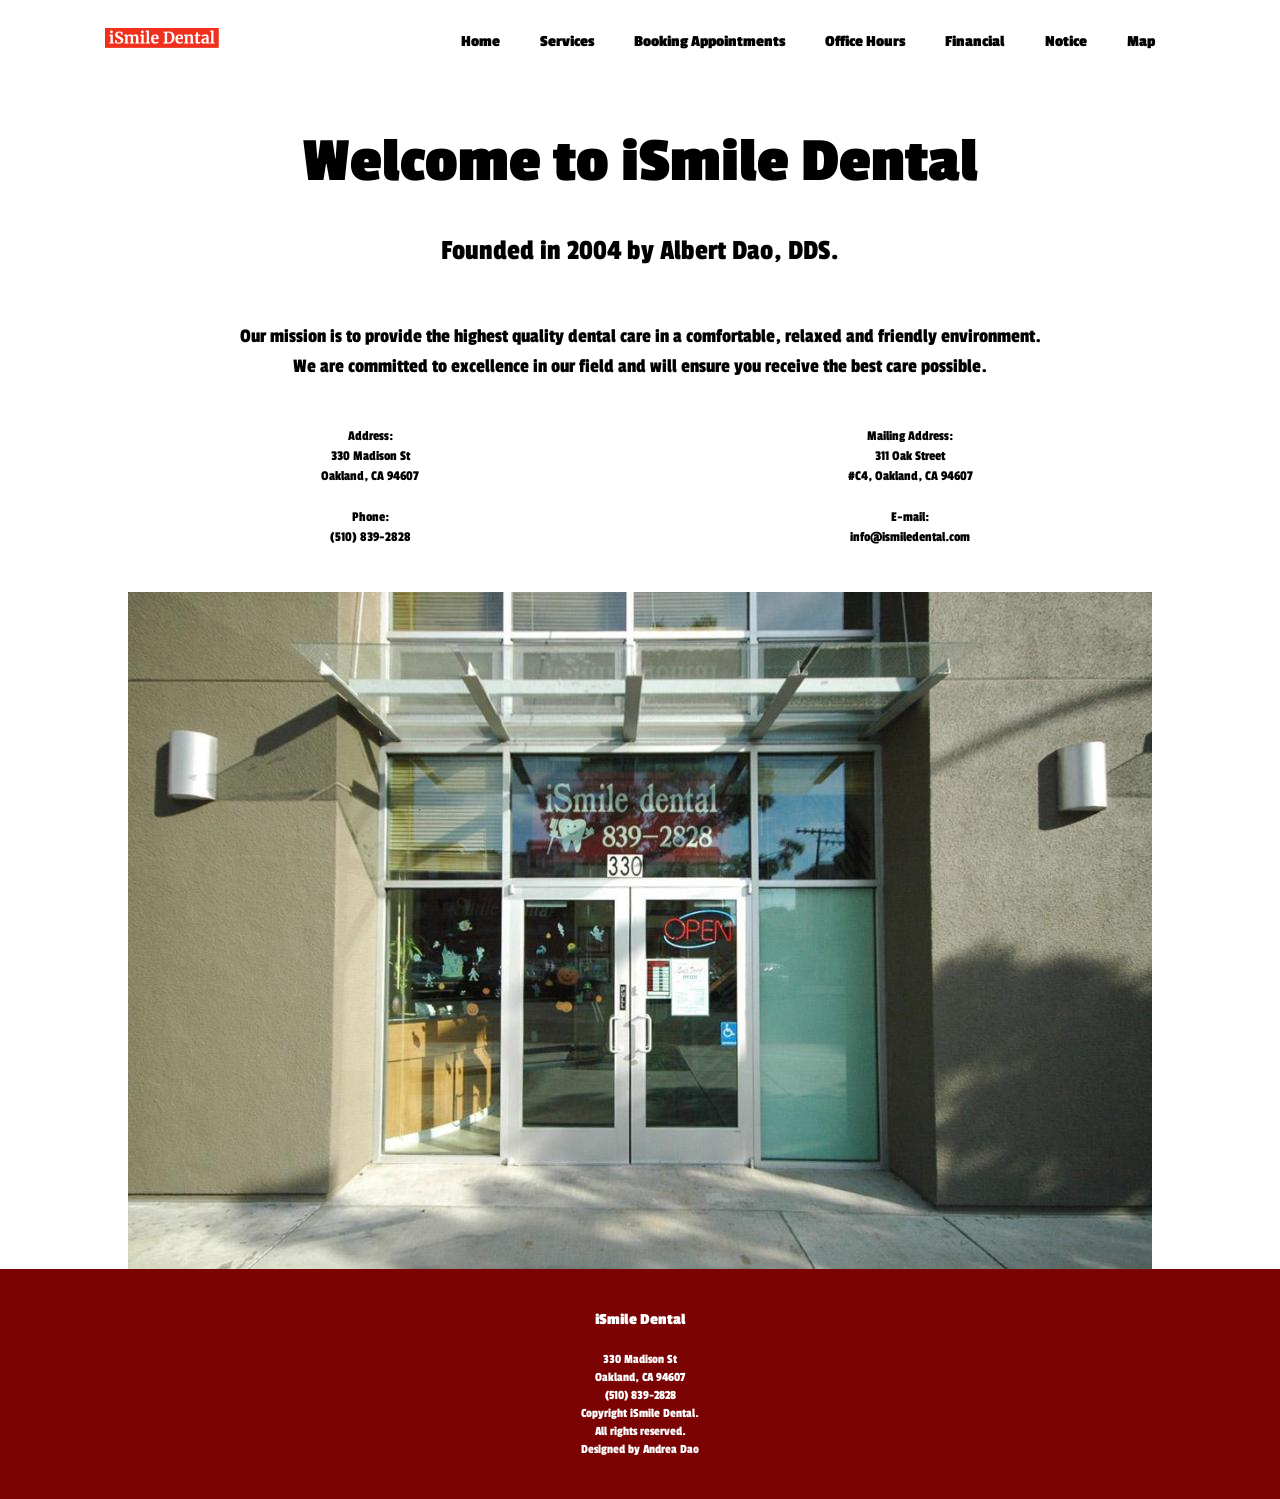
==== index.html @ cfddcb6b "relaunch" ====
<!DOCTYPE html>
<html lang="en">
<head>
    <meta charset="UTF-8">
    <meta name="viewport" content="width=device-width, initial-scale=1.0">
    <title>iSmile Dental</title>
    <link rel="preconnect" href="https://fonts.googleapis.com">
    <link rel="preconnect" href="https://fonts.gstatic.com" crossorigin>
    <link href="https://fonts.googleapis.com/css2?family=Passion+One:wght@400;700;900&display=swap" rel="stylesheet">
    <link rel="stylesheet" href="css/style.css">
    <link rel="shortcut icon" href = "images/tooth.jpg" type = "image/x-icon">
</head>
<body>
    <nav class="navbar">
        <div class="container">
            <div class="logo">
                <a href="index.html">
                    <img src="images/newlogo.png" alt="logo">
                </a>
            </div>
            <div class="main-menu">
                <ul>
                    <li><a href="index.html">Home</a></li>
                    <li><a href="services.html">Services</a></li>
                    <li><a href="booking.html">Booking Appointments</a></li>
                    <li><a href="hours.html">Office Hours</a></li>
                    <li><a href="financial.html">Financial</a></li>
                    <li><a href="notice.html">Notice</a></li>
                    <li><a href="map.html">Map</a></li>
                </ul>
            </div>
            <!-- Hamburger Button-->
            <button class="hamburger-button">
                <div class="hamburger-line"></div>
                <div class="hamburger-line"></div>
                <div class="hamburger-line"></div>
            </button>
            <div class="mobile-menu">
                <ul>
                    <li><a href="index.html">Home</a></li>
                    <li><a href="services.html">Services</a></li>
                    <li><a href="booking.html">Booking <br>Appointments</a></li>
                    <li><a href="hours.html">Office Hours</a></li>
                    <li><a href="financial.html">Financial</a></li>
                    <li><a href="notice.html">Notice</a></li>
                    <li><a href="map.html">Map</a></li>
                </ul>
            </div>
        </div>
    </nav>

<!-- Home -->
<section class="home">
    <div class="container">
        <div class="home-content">
            <h1 class = "home-heading text-xxl" align="center">
                Welcome to iSmile Dental
            </h1>
            <p class="text-lg" align="center">Founded in 2004 by Albert Dao, DDS.</p>
            <p class="home-text" align="center"><br>Our mission is to provide the highest quality 
                dental care in a comfortable, relaxed and friendly environment. <br>We are committed 
                to excellence in our field and will ensure you receive the best care possible.</p>
            <!--<p class="text-sm" align="center"> <br>Address: 330 Madison St, Oakland, CA 94607 <br> 
                Mailing Address: 311 Oak Street, #C4, Oakland, CA 94607<br> Phone: (510) 839-2828 
                <br> E-mail: info@ismiledental.com</p> -->
            <div class = "gridattempt">
                <div class = "testcard text-sm">
                    <p align="center"> Address: <br>330 Madison St <br> Oakland, CA 94607 <br><br> Phone: <br>(510) 839-2828</p>
                </div>
                <div class = "testcard text-sm">
                    <p align="center"> Mailing Address: <br>311 Oak Street <br> #C4, Oakland, CA 94607 <br><br>E-mail: <br>info@ismiledental.com</p>
                </div>
            </div>
   
            <!-- <p class = "home-blocks"> Address: <br>330 Madison St<br>Oakland, CA 94607</p>
            <p class = "home-blocks"> Phone: <br>(510) 839-2828</p>
            <p class = "home-blocks"> Mailing Address: <br> 311 Oak Street, #C4<br> Oakland, CA 94607</p>
            <p class = "home-blocks"> E-mail: <br>info@ismiledental.com</p> -->
            <p align ="center"><img src = "images/front.jpg" alt = "iSmile Dental" class = "home-image" align = "center"></p>
        </div>
    </div>
</section>

<!-- Footer -->
<footer class ="footer" color = var(--primary-color)>
    <div class="mycontainer">
        <h5 class = "foot-size"> iSmile Dental </h5>
            <p class = "foot-size-body"> 330 Madison St<br>Oakland, CA 94607 <br> (510) 839-2828 <br> Copyright iSmile Dental. <br> All rights reserved. <br> Designed by Andrea Dao
            </p>
    </div>
</footer>
    <!-- <script src = js/main.js></script> -->
    <script src="js/main.js"></script>
</body>
</html>
---- css/style.css ----
* {
    box-sizing: border-box;
    margin: 0;
    padding: 0;
}

:root {
    --primary-color: #ff0000;
    --dark-red: #7b0303;
}

body {
    font-family: 'Passion One', static;
    font-size: 20px;
    line-height: 1.5;
    background: #fff;
}

a {
    text-decoration: none;
    color: #000;
}

ul {
    list-style: none;
}

ol {
    padding-left: 0px;
}

img {
    max-width: 100%;
}

/* Navbar */
.navbar {
    background: #fff;
    padding: 20px;
    font-size: 16px;
}

.navbar .container {
    display: flex;
    justify-content: space-between;
    align-items: center;
}

.navbar .main-menu ul {
    display: flex;
}

.navbar ul li a {
    padding: 10px 20px;
    display: block;
    font-weight: 600;
    transition: 0.5s;
}

.navbar ul li a:hover {
    color: var(--primary-color);
}

/* Flex */

.flex-parent {
    max-width: 1100px;
    width:100%;
    display: flex;
}

.flex-child-element {
    width:100%;
    flex: 1;
    padding: 10px;
    margin: 30px;
}

.flex-child-element:first-child {
    margin-left: 20px;
}

/* Home */

.home {
    margin-bottom: 0px;
}

.home .home-content {
    width: 100%;
}

.home .home-text {
    margin-bottom: 20px;
}

.home .home-blocks {
    margin-bottom: 20px;
    display: table-cell;
    padding: 30px
}

.home .home-image {
    margin-top: 20px;
}

/* Services */

.services {
    margin-bottom: 0px;
    background-color: var(--dark-red);
    color: #fff;
}

.services-grid {
    display: grid;
    grid-template-columns: 1fr 1fr;
    gap: 30px;
}

.services .services-heading {
    width: 100%;
    font-size: 200%;
}

.services .services-text {
    margin-bottom: 20px;
}
.services .services-image {
    margin-top: 20px;
    margin-bottom: 20px;
}

.services .services-content {
    width: 100%;
}

/* Booking Appointments */

.ba {
    margin-bottom: 0px;
    background-color: var(--dark-red);
    color: #fff;
}

.ba .ba-heading {
    width: 100%;
    font-size: 200%;
    padding: 30px;
}

.ba .ba-text {
    margin-bottom: 20px;
}
.ba .ba-image {
    padding-top: 20px;
    margin-top: 20px;
    margin-bottom: 20px;
}

.ba .ba-container {
    display: flex;
    justify-content: center;
}

/* Office Hours */

.oh {
    margin-bottom: 0px;
    background-color: #fff;
    color: #000;
}

.oh .oh-heading {
    width: 100%;
    font-size: 200%;
    padding: 30px;
    text-align: center;
}

.oh .oh-text {
    margin-bottom: 20px;
    text-align: center;
}
.oh .oh-image {
    padding-top: 20px;
    margin-top: 20px;
    margin-bottom: 20px;
}

.oh .oh-container {
    display: flex;
    justify-content: center;
}

/* Financial */

.fin {
    margin-bottom: 0px;
    background-color: #fff;
    color: #000;
}

.fin .big-heading {
    width: 100%;
    font-size: 500%;
    padding: 30px;
    text-align: center;
}

.fin .fin-heading {
    width: 100%;
    font-size: 200%;
    padding: 30px;
    text-align: center;
}

.fin .fin-text {
    margin-bottom: 20px;
    font-size:150%;
    text-align: center;
}
.fin .fin-image {
    padding-top: 20px;
    margin-top: 20px;
    margin-bottom: 20px;
}

.fin .fin-container {
    display: flex;
    justify-content: center;
}

/* Notice */

.noti {
    margin-bottom: 00px;
    background-color: #fff;
    color: #000;
}

.noti .noti-big-heading {
    width: 100%;
    font-size: 500%;
    padding: 30px;
    text-align: center;
}

.noti .noti-heading {
    width: 100%;
    font-size: 200%;
    padding-top: 20px;
    text-align: center;
    padding-bottom:0px;
}

.noti .noti-text {
    margin-bottom: 20px;
    font-size:150%;
    text-align: center;
}
.noti .noti-image {
    padding-top: 20px;
    margin-top: 20px;
    margin-bottom: 20px;
    width:50%;
    height:50%;
    display:block;
    margin-left:auto;
    margin-right:auto;
}

.noti .noti-container {
    display: flex;
    justify-content: center;
}

/* Map */

.themap {
    margin-bottom: 00px;
    background-color: #fff;
    color: #000;
}

.themap .themap-heading {
    width: 100%;
    font-size: 200%;
    padding-top: 30px;
    text-align: center;
}

.themap .themap-text {
    margin-bottom: 20px;
    font-size:150%;
    text-align: center;
}

.themap .themap-container {
    display: flex;
    justify-content: center;
}

.addspace {
    margin-top: 50px;
}

/* Utility Classes */
.container {
    max-width: 1100px;
    margin: 0 auto;
    padding: 0 15px;
}

.container-sm {
    max-width: 900px;
    margin: 0 auto;
    padding: 0 15px;
}


/* Buttons */

.btn {
    display: inline-block;
    padding: 13px 20px;
    background: var(--primary-color);
    color: #fff;
    font-weight: 600;
    text-decoration: none;
    border: none;
    border-radius: 10 px;
    cursor: pointer;
    transition: 0.5s;
}

.btn:hover {
    opacity: 0.8;
}

.btn-primary {
    background: var(--primary-color);
    color: #fff;
}

.btn-dark {
    background: var(--dark-red);
    color: #fff;
}

.btn-block {
    display: block;
    width: 100%;
}

/* Text Classes */
.text-xxl {
    font-size: 4rem;
    line-height: 1.2;
    font-weight: 600;
    margin: 40px 0 20px;
}

.text-xl {
    font-size: 2.5rem;
    line-height: 1.4;
    font-weight: normal;
    margin: 40px 0 20px;
}

.text-lg {
    font-size: 1.8rem;
    line-height: 1.4;
    font-weight: normal;
    margin: 30px 0 20px;
}

.text-md {
    font-size: 1.5rem;
    line-height: 1.4;
    font-weight: normal;
    margin: 20px 0 10px;
}

.text-sm {
    font-size: 0.9rem;
    line-height: 1.4;
    font-weight: normal;
    margin: 10px 0 5px;
}

.text-center {
    text-align: center;
}

/* Card */

.card {
    background: var(--dark-red);
    color: #fff;
    border-radius: 10px;
    padding: 20px;
    text-align: center;
    display: inline-block; 
    /* inline-block removed made card centere */
}

.card-special {
    background: #fff;
    color: #000;
    border-radius: 10px;
    padding: 20px;
    text-align: center;
    display: inline-block; 
    /* inline-block removed made card centere */
}

.card-centered {
    background: var(--dark-red);
    color: #fff;
    border-radius: 10px;
    text-align: center;
}

.card-notice {
    background: #fff;
    color: #000;
    border-radius: 10px;
    padding: 20px;
    text-align: center;
}

.gridattempt {
    display: grid;
    grid-template-columns: repeat(2,1fr);
    gap: 10px;
}

.testcard {
    background: #fff;
    color: #000;
    border-radius: 20px;
    padding: 15px;
    margin-bottom: 10px;
}

.footer {
    background: var(--dark-red);
    color: #fff;
    padding: 20px;
    text-align: center;
}


.foot-size {
    font-size: 1rem;
    line-height: 1.4;
    font-weight: bold;
    margin: 20px 0 20px;
}

.foot-size-body {
    font-size: 0.8rem;
    line-height: 1.4;
    font-weight: normal;
    margin: 20px 0 20px;
}

.mycontainer {
    max-width: 1100px;
    margin: 0 auto;
    padding: 0px 0px;
}

.fin-lg {
    font-size: 2.5rem;
    line-height: 1.4;
    font-weight: normal;
    margin: 10px 0 10px;
}
/* Hamburger Button */
.hamburger-button {
    display:none;
    background: none;
    border: none;
    cursor: pointer;
    padding: 10px;
    z-index: 1000;
}

.hamburger-button .hamburger-line {
    width: 30px;
    height: 3px;
    background: #333;
    margin: 6px 0;
}

/* Mobile Menu */
.mobile-menu {
    position: fixed;
    top: 0;
    right: -200px;
    width: 175px;
    height: 100%;
    z-index: 100;
    background: #fff;
    box-shadow: 0px 0px 10px rgba(0,0,0,0.2);
    transition: right 0.3s ease-in-out;
}

.mobile-menu.active {
    right: 0;
}

.mobile-menu ul {
    margin-top: 100px;
    padding-right: 10px;
}

.mobile-menu ul li {
    margin: 10px 0;
}

.mobile-menu ul li a {
    font-size: 20px;
    transition: 0.3s;
}

/* Media Queries */

@media (max-width:960px) {
    .text-xxl {
        font-size: 2.5rem;
    }
    .card-notice {
        font-size: 1rem;
    }
}

@media(max-width:670px) {
    .navbar .main-menu {
        display:none;
    }

    .navbar .hamburger-button {
        display:block;
    }
}

@media (max-width: 500px) {
    .text-xxl {
        font-size: 2rem;
    }
}

.framespace {
    margin-bottom: 30px;
}
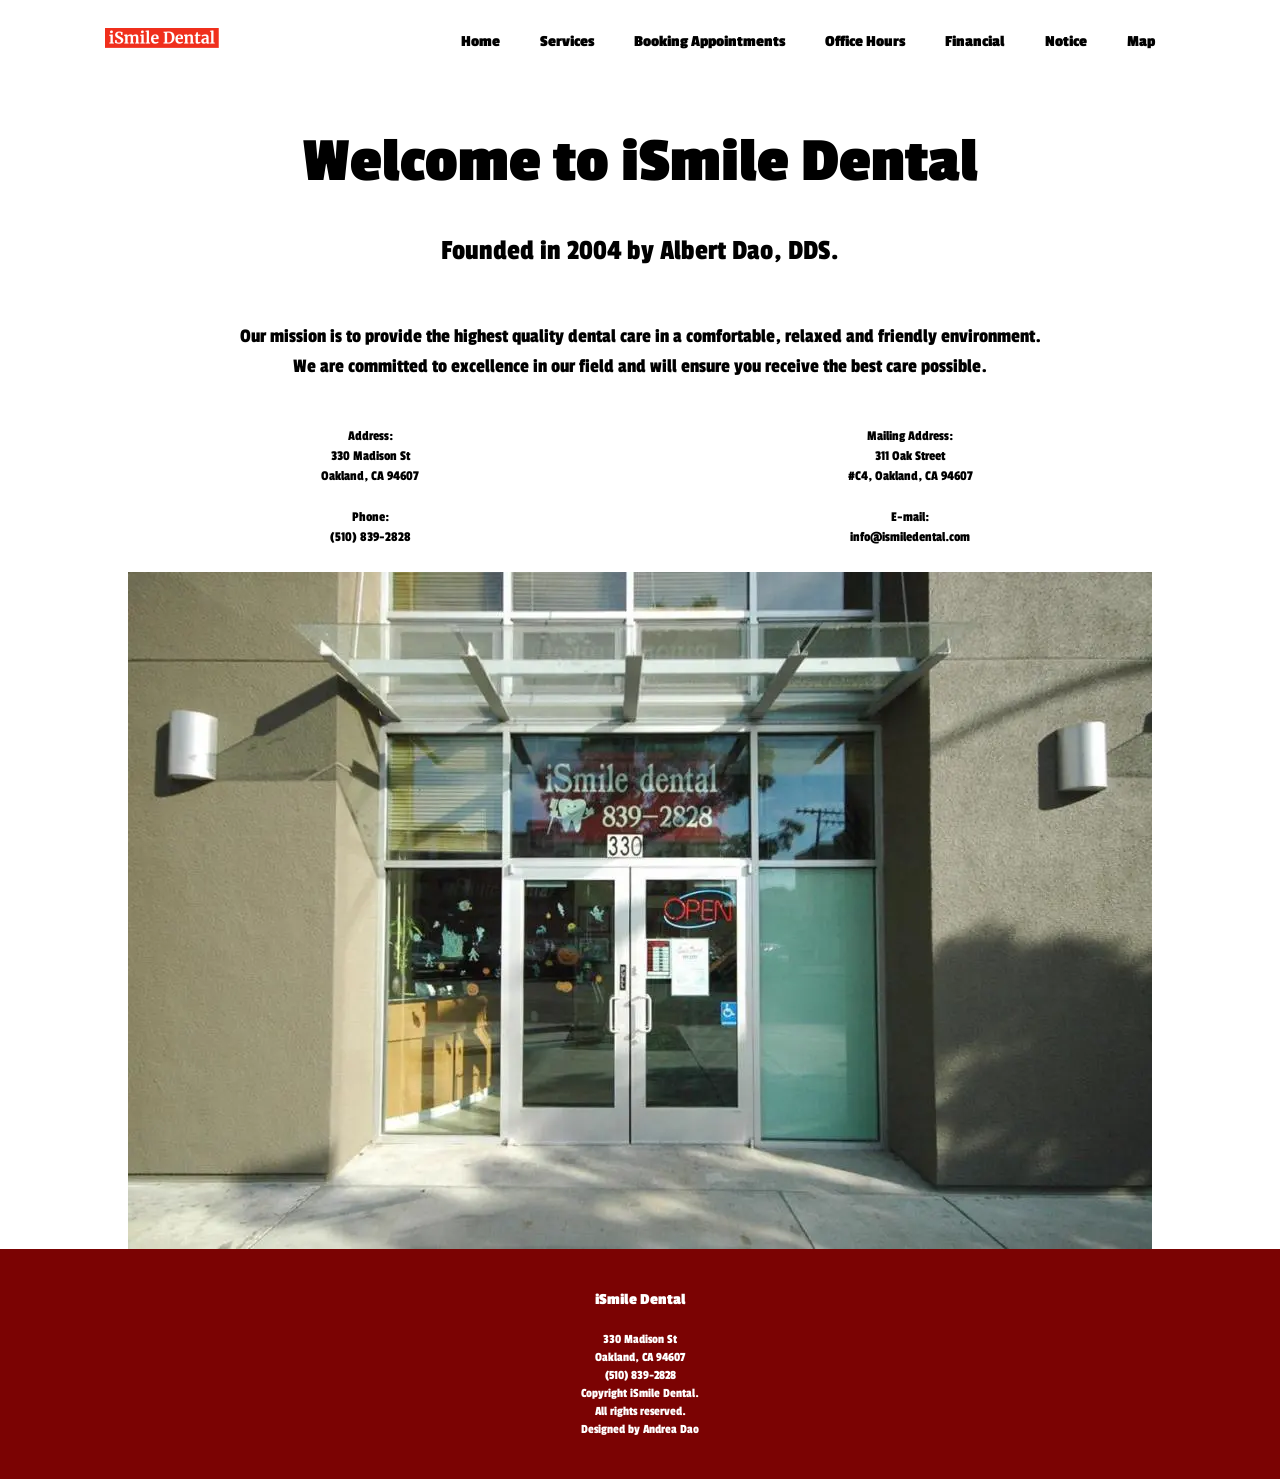
==== commit b112cc64: "all images to webp" ====
--- a/index.html
+++ b/index.html
@@ -14,13 +14,13 @@
     <nav class="navbar">
         <div class="container">
             <div class="logo">
-                <a href="index.html">
+                <a href="/">
                     <img src="images/newlogo.png" alt="logo">
                 </a>
             </div>
             <div class="main-menu">
                 <ul>
-                    <li><a href="index.html">Home</a></li>
+                    <li><a href="/">Home</a></li>
                     <li><a href="services.html">Services</a></li>
                     <li><a href="booking.html">Booking Appointments</a></li>
                     <li><a href="hours.html">Office Hours</a></li>
@@ -37,7 +37,7 @@
             </button>
             <div class="mobile-menu">
                 <ul>
-                    <li><a href="index.html">Home</a></li>
+                    <li><a href="/">Home</a></li>
                     <li><a href="services.html">Services</a></li>
                     <li><a href="booking.html">Booking <br>Appointments</a></li>
                     <li><a href="hours.html">Office Hours</a></li>
@@ -76,7 +76,16 @@
             <p class = "home-blocks"> Phone: <br>(510) 839-2828</p>
             <p class = "home-blocks"> Mailing Address: <br> 311 Oak Street, #C4<br> Oakland, CA 94607</p>
             <p class = "home-blocks"> E-mail: <br>info@ismiledental.com</p> -->
-            <p align ="center"><img src = "images/front.jpg" alt = "iSmile Dental" class = "home-image" align = "center"></p>
+            <p align ="center">
+                    <picture> 
+                        <source srcset="images/front.webp" type="image/webp">
+                        <img src = "images/front.jpg" 
+                        alt = "iSmile Dental" 
+                        class = "home-image" 
+                        style="display: block; margin: 0 auto;"
+                        loading="lazy">
+                    </picture>
+            </p>
         </div>
     </div>
 </section>
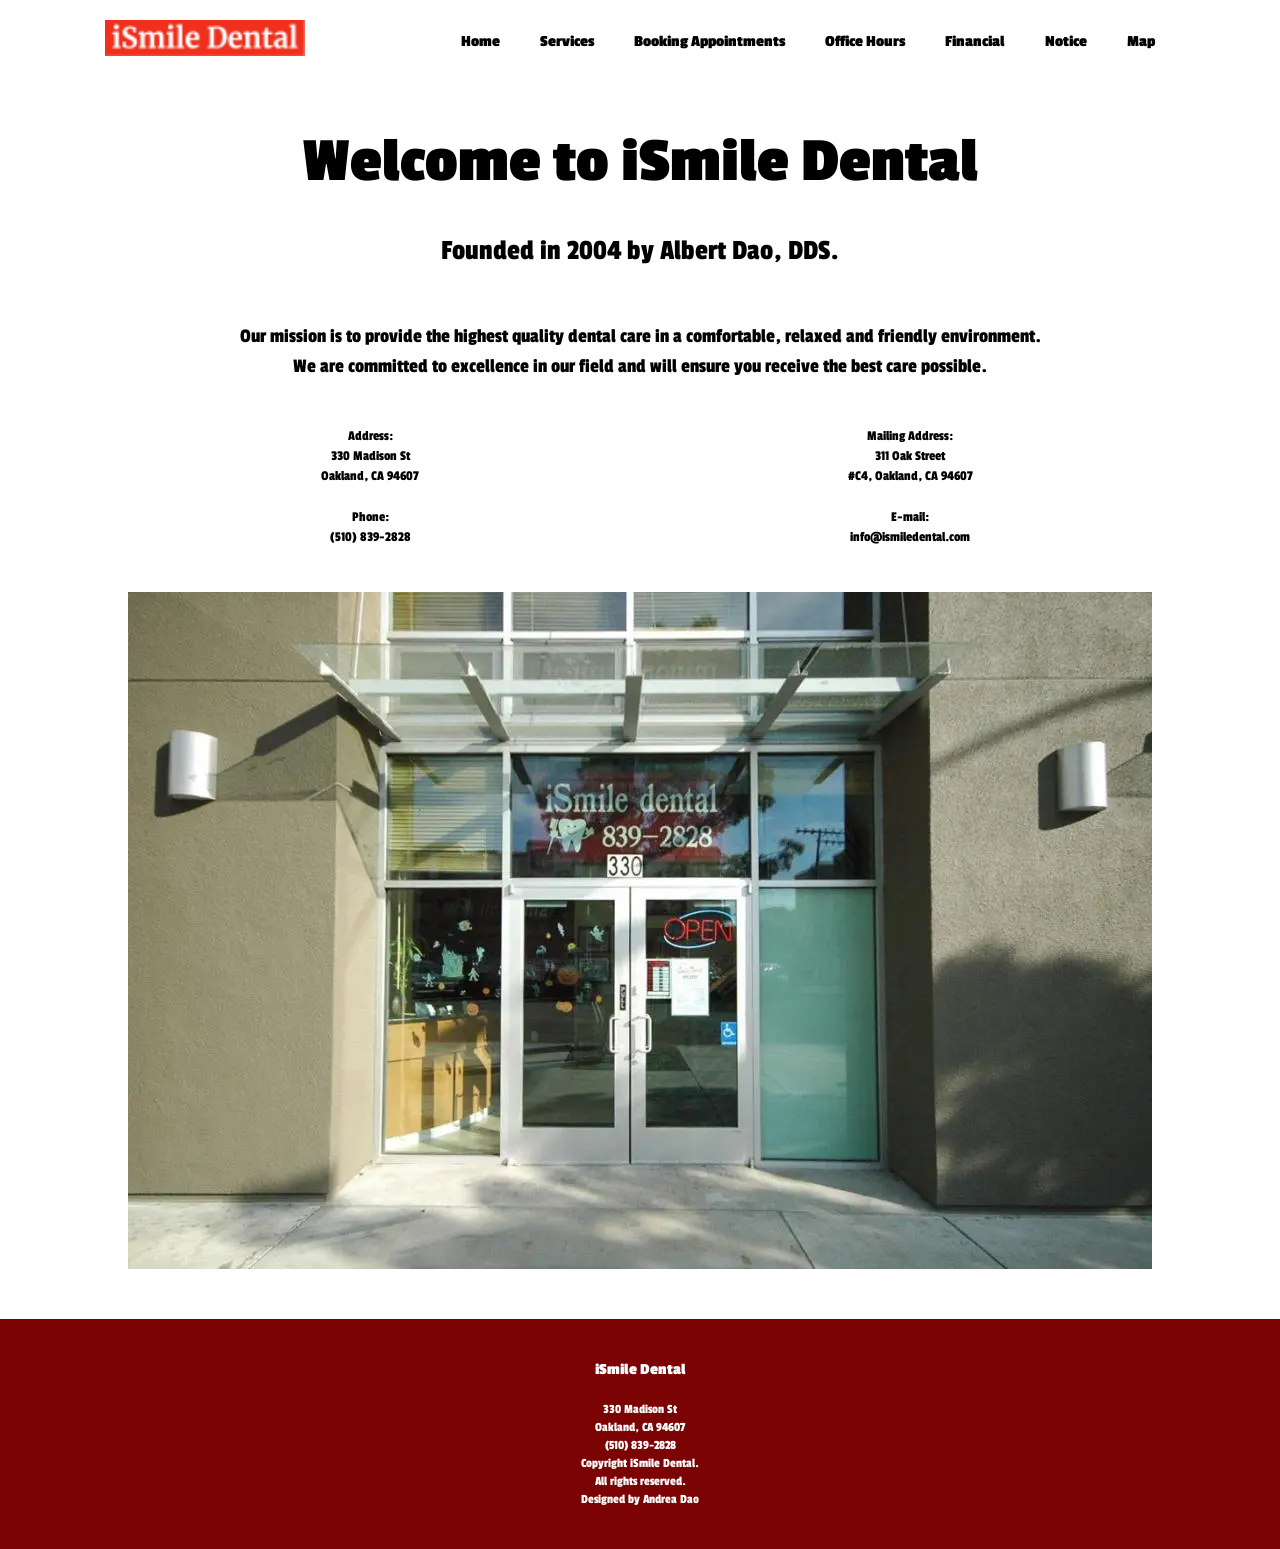
==== commit b2a2b3f7: "fixing image containers" ====
--- a/index.html
+++ b/index.html
@@ -76,7 +76,7 @@
             <p class = "home-blocks"> Phone: <br>(510) 839-2828</p>
             <p class = "home-blocks"> Mailing Address: <br> 311 Oak Street, #C4<br> Oakland, CA 94607</p>
             <p class = "home-blocks"> E-mail: <br>info@ismiledental.com</p> -->
-            <p align ="center">
+            <div class="map-container">
                     <picture> 
                         <source srcset="images/front.webp" type="image/webp">
                         <img src = "images/front.jpg" 
@@ -85,7 +85,7 @@
                         style="display: block; margin: 0 auto;"
                         loading="lazy">
                     </picture>
-            </p>
+                </div>
         </div>
     </div>
 </section>
--- a/css/style.css
+++ b/css/style.css
@@ -555,4 +555,27 @@
 
 .framespace {
     margin-bottom: 30px;
+}
+
+/* center iframe on page */
+.map-container {
+   display: flex;
+   justify-content: center; /* keep in middle */ 
+   padding: 0 20px; /* breathing room for mobile screens*/
+   margin-top: 20px;
+   margin-bottom: 50px;
+}
+
+.map-container iframe {
+    width: 100%;
+    max-width: 600px; /* for desktop */
+    aspect-ratio: 4/3;
+    height: auto;
+    border-radius: 8px;
+}
+
+.logo img {
+    width: 200px;
+    max-width: 100%;
+    height: auto;
 }
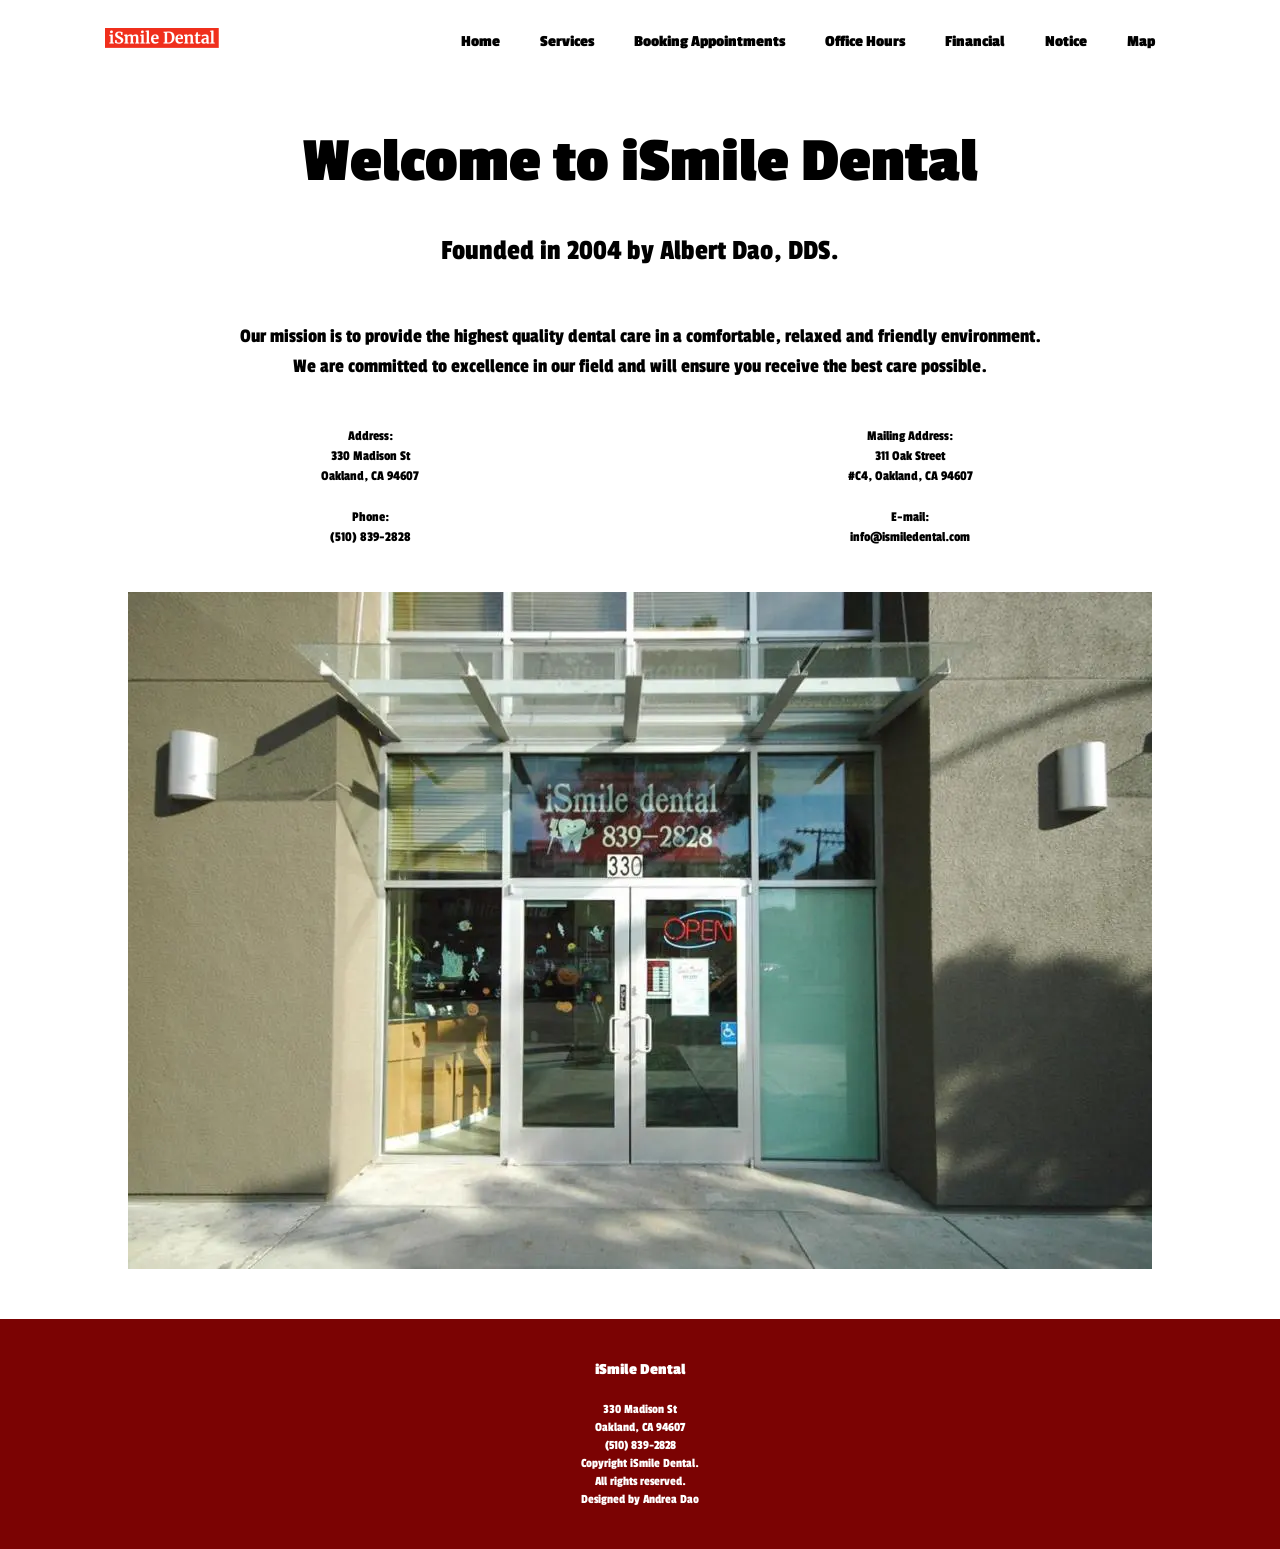
==== commit e9917981: "ooh image fade in" ====
--- a/index.html
+++ b/index.html
@@ -77,7 +77,7 @@
             <p class = "home-blocks"> Mailing Address: <br> 311 Oak Street, #C4<br> Oakland, CA 94607</p>
             <p class = "home-blocks"> E-mail: <br>info@ismiledental.com</p> -->
             <div class="map-container">
-                    <picture> 
+                    <picture class="spawn-image"> 
                         <source srcset="images/front.webp" type="image/webp">
                         <img src = "images/front.jpg" 
                         alt = "iSmile Dental" 
--- a/css/style.css
+++ b/css/style.css
@@ -144,9 +144,16 @@
 }
 
 .ba .ba-heading {
-    width: 100%;
+    max-width: 100%;
     font-size: 200%;
+    box-sizing: border-box;
     padding: 30px;
+}
+
+@media (max-width: 768px) {
+    .ba .ba-heading {
+        font-size: 175%;
+    }
 }
 
 .ba .ba-text {
@@ -260,8 +267,8 @@
     text-align: center;
 }
 .noti .noti-image {
-    padding-top: 20px;
-    margin-top: 20px;
+    padding-top: 10px;
+    margin-top: 10px;
     margin-bottom: 20px;
     width:50%;
     height:50%;
@@ -574,8 +581,43 @@
     border-radius: 8px;
 }
 
-.logo img {
-    width: 200px;
-    max-width: 100%;
-    height: auto;
-}+/* target "tel:" */
+a[href^="tel"] {
+  color: inherit; /* Uses the parent element's text color */
+}
+
+@keyframes fadeDown {
+    0% {
+        opacity: 0;
+        transform: translateY(-30px);
+    }
+    100% {
+        opacity: 1;
+        transform: translateY(0);
+    }
+}
+
+.spawn-image {
+    animation: fadeDown 1s ease-out forwards;
+    opacity: 0;
+    animation-delay: 0.15s;
+}
+
+.spawn-image-map {
+    animation: fadeDown 1s ease-out forwards;
+    opacity: 0;
+}
+
+
+    /*
+.hidden {
+    opacity: 0;
+    transform: translateY(-50px);
+    transition: all 1s ease-out;
+}
+
+.show {
+    opacity: 1;
+    transform: translateY(0);
+}
+    */
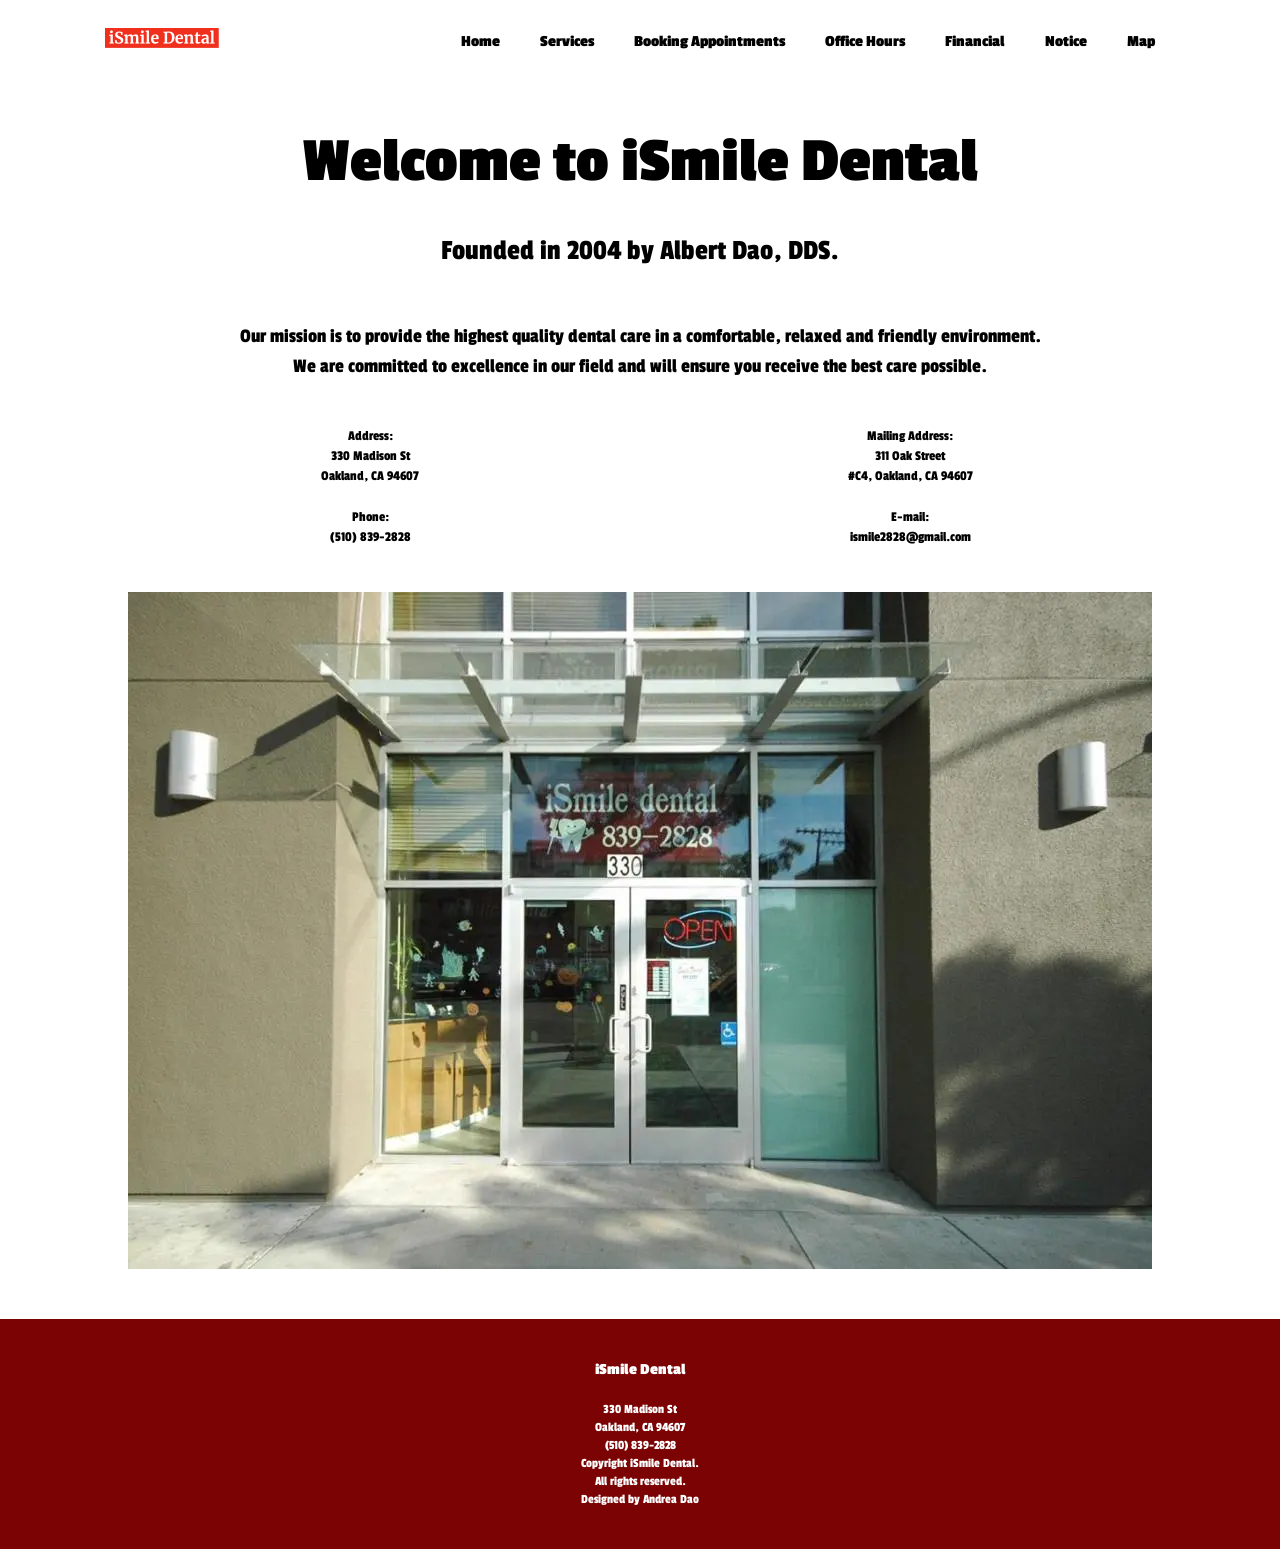
==== commit 5e941e9f: "updated email on home page" ====
--- a/index.html
+++ b/index.html
@@ -68,7 +68,7 @@
                     <p align="center"> Address: <br>330 Madison St <br> Oakland, CA 94607 <br><br> Phone: <br>(510) 839-2828</p>
                 </div>
                 <div class = "testcard text-sm">
-                    <p align="center"> Mailing Address: <br>311 Oak Street <br> #C4, Oakland, CA 94607 <br><br>E-mail: <br>info@ismiledental.com</p>
+                    <p align="center"> Mailing Address: <br>311 Oak Street <br> #C4, Oakland, CA 94607 <br><br>E-mail: <br>ismile2828@gmail.com</p>
                 </div>
             </div>
    
--- a/css/style.css
+++ b/css/style.css
@@ -603,12 +603,6 @@
     animation-delay: 0.15s;
 }
 
-.spawn-image-map {
-    animation: fadeDown 1s ease-out forwards;
-    opacity: 0;
-}
-
-
     /*
 .hidden {
     opacity: 0;
